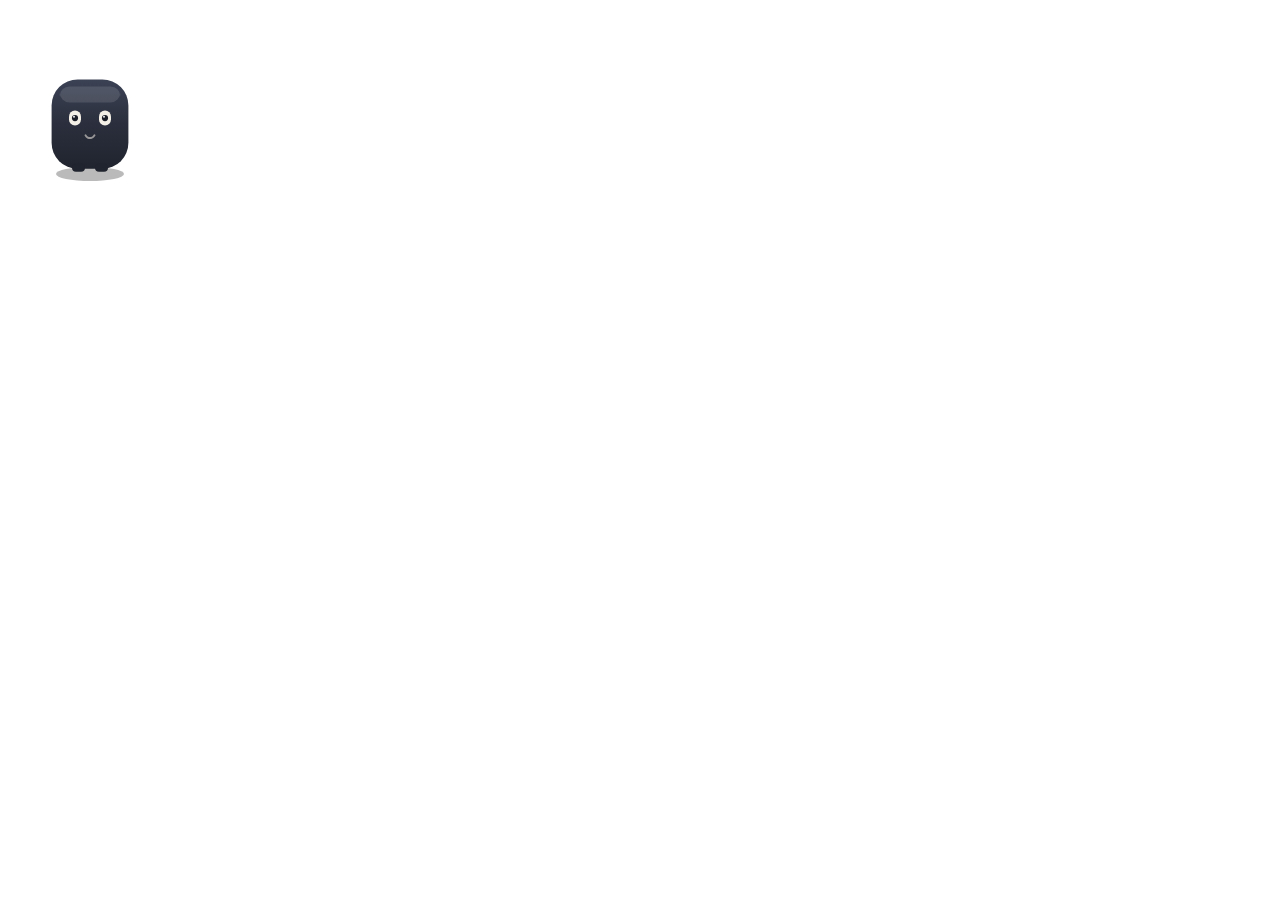
==== src/index.html @ d5052f78 "deskpet v0.1 — private offline desktop creature (Tauri + canvas) Reacts to Claude Code via local hoo" ====
<!doctype html>
<html lang="en">
  <head>
    <meta charset="UTF-8" />
    <meta name="viewport" content="width=device-width, initial-scale=1.0" />
    <link rel="stylesheet" href="styles.css" />
    <title>deskpet</title>
  </head>
  <body>
    <!-- data-tauri-drag-region lets you pick the creature up and move it -->
    <div id="stage" data-tauri-drag-region>
      <canvas id="pet" width="180" height="200"></canvas>
    </div>
    <script src="pet.js"></script>
  </body>
</html>
---- src/styles.css ----
html,
body {
  margin: 0;
  height: 100%;
  background: transparent; /* the window is transparent; only the creature shows */
  overflow: hidden;
  -webkit-user-select: none;
  user-select: none;
  cursor: default;
}

#stage {
  width: 180px;
  height: 200px;
  display: flex;
  align-items: flex-end;
  justify-content: center;
}

#pet {
  width: 180px;
  height: 200px;
  display: block;
}
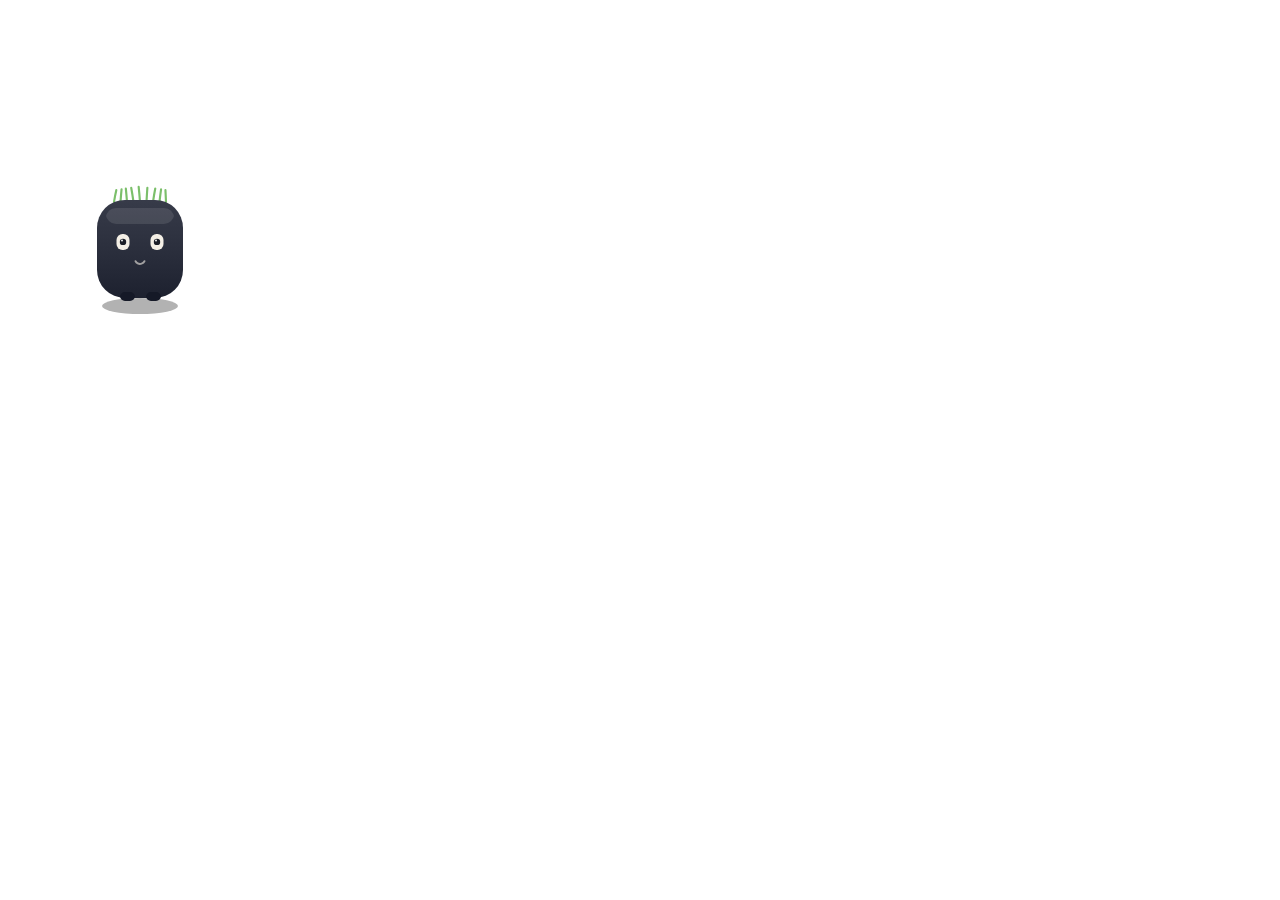
==== commit ea409171: "v2: gentle Tamagotchi — care loop, growth, eyes-follow, hover menu, context-aware talk - Rust contex" ====
--- a/src/index.html
+++ b/src/index.html
@@ -7,9 +7,35 @@
     <title>deskpet</title>
   </head>
   <body>
-    <!-- data-tauri-drag-region lets you pick the creature up and move it -->
-    <div id="stage" data-tauri-drag-region>
-      <canvas id="pet" width="180" height="200"></canvas>
+    <div id="stage">
+      <canvas id="pet" width="280" height="340"></canvas>
+
+      <!-- speech bubble -->
+      <div id="bubble" class="hidden"></div>
+
+      <!-- hover menu -->
+      <div id="menu" class="hidden">
+        <button class="mbtn" data-act="food" title="Feed">
+          <svg viewBox="0 0 20 20" fill="none" stroke="currentColor" stroke-width="1.6"><path d="M10 6c-1-2-4-2.5-5.5-1S3 9 4.5 12 9 17 10 17s4-2 5.5-5 .5-5.5-1-7-4.5-1-4.5 1"/><path d="M10 6c0-2 1.2-3.2 3-3.4"/></svg>
+        </button>
+        <button class="mbtn" data-act="water" title="Water">
+          <svg viewBox="0 0 20 20" fill="none" stroke="currentColor" stroke-width="1.6"><path d="M10 3s5 5.5 5 9a5 5 0 01-10 0c0-3.5 5-9 5-9z"/></svg>
+        </button>
+        <button class="mbtn" data-act="pet" title="Pet">
+          <svg viewBox="0 0 20 20" fill="none" stroke="currentColor" stroke-width="1.6"><path d="M6 11V5.5a1.3 1.3 0 012.6 0M8.6 10V4.3a1.3 1.3 0 012.6 0M11.2 10V5a1.3 1.3 0 012.6 0v6.5c0 3-2 5.5-5 5.5-2 0-3.2-1-4.2-2.5L3 12c-.5-1 .8-2.2 1.8-1.2L6 12"/></svg>
+        </button>
+        <button class="mbtn" data-act="edit" title="Edit">
+          <svg viewBox="0 0 20 20" fill="none" stroke="currentColor" stroke-width="1.6"><circle cx="10" cy="10" r="2.6"/><path d="M10 3v2M10 15v2M3 10h2M15 10h2M5 5l1.5 1.5M13.5 13.5L15 15M15 5l-1.5 1.5M6.5 13.5L5 15"/></svg>
+        </button>
+      </div>
+
+      <!-- edit panel -->
+      <div id="edit" class="hidden">
+        <div class="row"><span>body</span><input type="color" id="bodyc" /></div>
+        <div class="row"><span>hair</span><input type="color" id="hairc" /></div>
+        <div class="row"><span>size</span><button id="sizeDown">–</button><button id="sizeUp">+</button></div>
+        <button id="editDone">done</button>
+      </div>
     </div>
     <script src="pet.js"></script>
   </body>
--- a/src/styles.css
+++ b/src/styles.css
@@ -2,23 +2,138 @@
 body {
   margin: 0;
   height: 100%;
-  background: transparent; /* the window is transparent; only the creature shows */
+  background: transparent;
   overflow: hidden;
   -webkit-user-select: none;
   user-select: none;
   cursor: default;
+  font: 12px/1.35 -apple-system, BlinkMacSystemFont, system-ui, sans-serif;
+  color: #f4efe6;
 }
 
 #stage {
-  width: 180px;
-  height: 200px;
-  display: flex;
-  align-items: flex-end;
-  justify-content: center;
+  position: relative;
+  width: 280px;
+  height: 340px;
 }
 
 #pet {
-  width: 180px;
-  height: 200px;
-  display: block;
+  position: absolute;
+  inset: 0;
+  width: 280px;
+  height: 340px;
 }
+
+.hidden {
+  display: none !important;
+}
+
+/* speech bubble */
+#bubble {
+  position: absolute;
+  left: 50%;
+  top: 40px;
+  transform: translateX(-50%);
+  max-width: 210px;
+  padding: 8px 12px;
+  background: rgba(20, 22, 30, 0.92);
+  border: 1px solid rgba(255, 255, 255, 0.12);
+  border-radius: 13px;
+  text-align: center;
+  box-shadow: 0 8px 22px -10px rgba(0, 0, 0, 0.7);
+  animation: pop 0.22s cubic-bezier(0.2, 0.8, 0.2, 1);
+}
+#bubble::after {
+  content: "";
+  position: absolute;
+  left: 50%;
+  bottom: -6px;
+  transform: translateX(-50%) rotate(45deg);
+  width: 10px;
+  height: 10px;
+  background: rgba(20, 22, 30, 0.92);
+  border-right: 1px solid rgba(255, 255, 255, 0.12);
+  border-bottom: 1px solid rgba(255, 255, 255, 0.12);
+}
+@keyframes pop {
+  from { opacity: 0; transform: translateX(-50%) scale(0.85) translateY(4px); }
+}
+
+/* hover menu — a row of round buttons above the creature */
+#menu {
+  position: absolute;
+  left: 50%;
+  top: 96px;
+  transform: translateX(-50%);
+  display: flex;
+  gap: 8px;
+  animation: pop 0.18s cubic-bezier(0.2, 0.8, 0.2, 1);
+}
+.mbtn {
+  width: 40px;
+  height: 40px;
+  padding: 0;
+  border-radius: 50%;
+  border: 1px solid rgba(255, 255, 255, 0.14);
+  background: rgba(24, 26, 34, 0.94);
+  color: #f4efe6;
+  display: grid;
+  place-items: center;
+  cursor: pointer;
+  box-shadow: 0 6px 16px -8px rgba(0, 0, 0, 0.7);
+  transition: transform 0.1s, background 0.1s;
+}
+.mbtn svg { width: 20px; height: 20px; }
+.mbtn:hover { transform: translateY(-2px); background: rgba(40, 43, 54, 0.96); }
+.mbtn:active { transform: translateY(0) scale(0.94); }
+
+/* edit panel */
+#edit {
+  position: absolute;
+  left: 50%;
+  top: 84px;
+  transform: translateX(-50%);
+  width: 168px;
+  padding: 12px;
+  background: rgba(20, 22, 30, 0.96);
+  border: 1px solid rgba(255, 255, 255, 0.12);
+  border-radius: 14px;
+  box-shadow: 0 10px 26px -10px rgba(0, 0, 0, 0.8);
+  animation: pop 0.18s cubic-bezier(0.2, 0.8, 0.2, 1);
+}
+#edit .row {
+  display: flex;
+  align-items: center;
+  justify-content: space-between;
+  margin-bottom: 9px;
+}
+#edit .row span { color: #9c968a; letter-spacing: 0.02em; }
+#edit input[type="color"] {
+  width: 40px;
+  height: 24px;
+  padding: 0;
+  border: 1px solid rgba(255, 255, 255, 0.14);
+  border-radius: 6px;
+  background: none;
+  cursor: pointer;
+}
+#edit button {
+  min-width: 26px;
+  height: 24px;
+  margin-left: 6px;
+  border-radius: 6px;
+  border: 1px solid rgba(255, 255, 255, 0.14);
+  background: rgba(40, 43, 54, 0.9);
+  color: #f4efe6;
+  cursor: pointer;
+}
+#editDone {
+  width: 100%;
+  margin-top: 4px;
+  margin-left: 0;
+  padding: 6px;
+  background: rgba(230, 162, 74, 0.9);
+  color: #1c1408;
+  border: none;
+  font-weight: 600;
+}
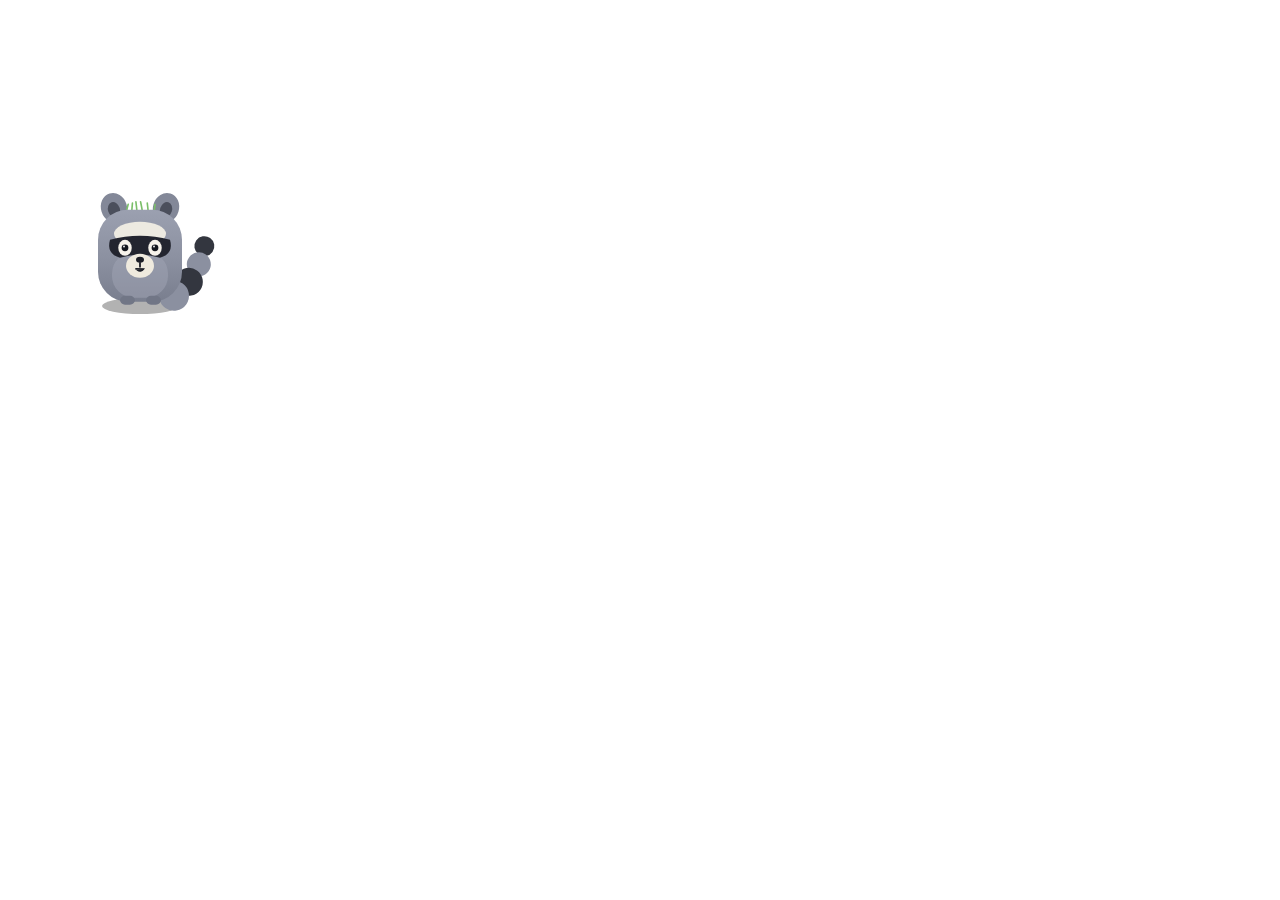
==== commit cabf2b86: "v3: raccoon 🦝 + system-signal moods + idle personality - Original raccoon character (mask, ears, rin" ====
--- a/src/index.html
+++ b/src/index.html
@@ -8,7 +8,7 @@
   </head>
   <body>
     <div id="stage">
-      <canvas id="pet" width="280" height="340"></canvas>
+      <canvas id="pet" width="280" height="340" data-tauri-drag-region></canvas>
 
       <!-- speech bubble -->
       <div id="bubble" class="hidden"></div>
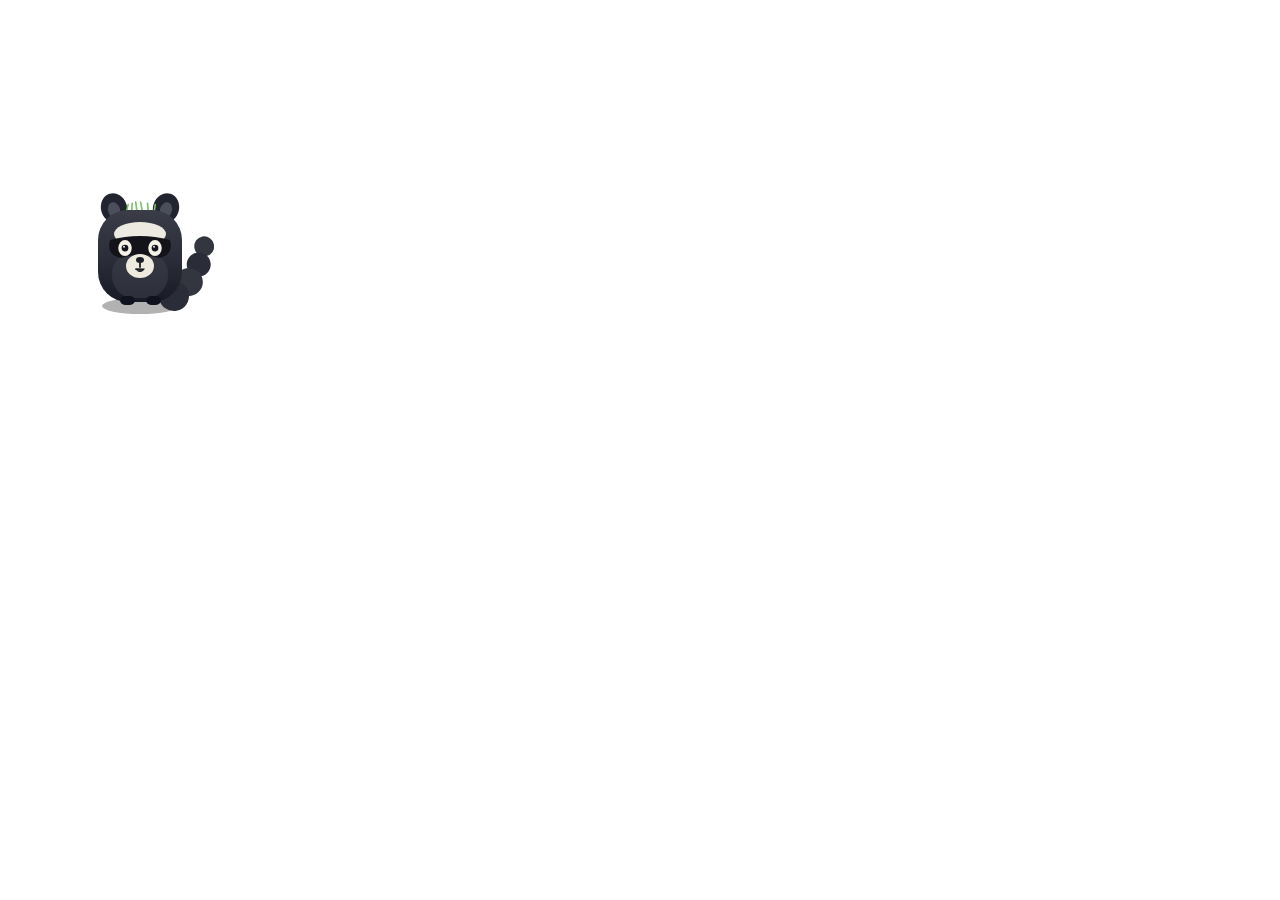
==== commit 4f8f1a44: "Bandit: he crawls now + cartoon bubble + light/dark/OS themes + polish - Autonomous wander: paces sl" ====
--- a/src/index.html
+++ b/src/index.html
@@ -33,7 +33,8 @@
       <div id="edit" class="hidden">
         <div class="row"><span>body</span><input type="color" id="bodyc" /></div>
         <div class="row"><span>hair</span><input type="color" id="hairc" /></div>
-        <div class="row"><span>size</span><button id="sizeDown">–</button><button id="sizeUp">+</button></div>
+        <div class="row"><span>size</span><span class="stepper"><button id="sizeDown">–</button><button id="sizeUp">+</button></span></div>
+        <div class="row"><span>theme</span><span class="seg" id="themeSeg"><button data-theme="os">OS</button><button data-theme="light">Light</button><button data-theme="dark">Dark</button></span></div>
         <button id="editDone">done</button>
       </div>
     </div>
--- a/src/styles.css
+++ b/src/styles.css
@@ -8,132 +8,110 @@
   user-select: none;
   cursor: default;
   font: 12px/1.35 -apple-system, BlinkMacSystemFont, system-ui, sans-serif;
-  color: #f4efe6;
+  color: var(--ui-fg);
 }
 
-#stage {
-  position: relative;
-  width: 280px;
-  height: 340px;
+/* ---- theme tokens: dark default, light via OS, or forced by data-theme ---- */
+:root {
+  --ui-bg: rgba(26, 28, 36, 0.95);
+  --ui-fg: #f4efe6;
+  --ui-border: rgba(255, 255, 255, 0.18);
+  --ui-shadow: rgba(0, 0, 0, 0.55);
+  --bub-bg: #23252e;
+  --bub-fg: #f6f2ea;
+  --bub-ink: #f0ece3; /* the bold cartoon outline */
+  --accent: #e6a24a;
+}
+@media (prefers-color-scheme: light) {
+  :root {
+    --ui-bg: #ffffff; --ui-fg: #20222a; --ui-border: #20222a; --ui-shadow: rgba(0, 0, 0, 0.25);
+    --bub-bg: #ffffff; --bub-fg: #20222a; --bub-ink: #20222a;
+  }
+}
+body[data-theme="dark"] {
+  --ui-bg: rgba(26, 28, 36, 0.95); --ui-fg: #f4efe6; --ui-border: rgba(255, 255, 255, 0.18); --ui-shadow: rgba(0, 0, 0, 0.55);
+  --bub-bg: #23252e; --bub-fg: #f6f2ea; --bub-ink: #f0ece3;
+}
+body[data-theme="light"] {
+  --ui-bg: #ffffff; --ui-fg: #20222a; --ui-border: #20222a; --ui-shadow: rgba(0, 0, 0, 0.25);
+  --bub-bg: #ffffff; --bub-fg: #20222a; --bub-ink: #20222a;
 }
 
-#pet {
-  position: absolute;
-  inset: 0;
-  width: 280px;
-  height: 340px;
-}
+#stage { position: relative; width: 280px; height: 340px; }
+#pet { position: absolute; inset: 0; width: 280px; height: 340px; }
+.hidden { display: none !important; }
 
-.hidden {
-  display: none !important;
-}
-
-/* speech bubble */
+/* ---- cartoon speech bubble ---- */
 #bubble {
   position: absolute;
   left: 50%;
-  top: 40px;
+  top: 92px;
   transform: translateX(-50%);
-  max-width: 210px;
-  padding: 8px 12px;
-  background: rgba(20, 22, 30, 0.92);
-  border: 1px solid rgba(255, 255, 255, 0.12);
-  border-radius: 13px;
+  max-width: 208px;
+  padding: 9px 14px;
+  background: var(--bub-bg);
+  color: var(--bub-fg);
+  border: 3px solid var(--bub-ink);
+  border-radius: 20px;
+  font-weight: 700;
   text-align: center;
-  box-shadow: 0 8px 22px -10px rgba(0, 0, 0, 0.7);
-  animation: pop 0.22s cubic-bezier(0.2, 0.8, 0.2, 1);
+  box-shadow: 0 3px 9px -2px rgba(0, 0, 0, 0.5);
+  animation: pop 0.22s cubic-bezier(0.2, 0.9, 0.2, 1.3);
 }
+/* outlined comic tail — a fat outline triangle with the fill triangle on top */
+#bubble::before,
 #bubble::after {
   content: "";
   position: absolute;
   left: 50%;
-  bottom: -6px;
-  transform: translateX(-50%) rotate(45deg);
-  width: 10px;
-  height: 10px;
-  background: rgba(20, 22, 30, 0.92);
-  border-right: 1px solid rgba(255, 255, 255, 0.12);
-  border-bottom: 1px solid rgba(255, 255, 255, 0.12);
+  width: 0;
+  height: 0;
+  border-left: 13px solid transparent;
+  border-right: 13px solid transparent;
 }
-@keyframes pop {
-  from { opacity: 0; transform: translateX(-50%) scale(0.85) translateY(4px); }
-}
+#bubble::before { bottom: -19px; transform: translateX(-50%); border-top: 19px solid var(--bub-ink); }
+#bubble::after { bottom: -12px; transform: translateX(-50%); border-top: 14px solid var(--bub-bg); }
+@keyframes pop { from { opacity: 0; transform: translateX(-50%) scale(0.8) translateY(6px); } }
 
-/* hover menu — a row of round buttons above the creature */
+/* ---- hover menu (hugs just above him) ---- */
 #menu {
   position: absolute;
   left: 50%;
-  top: 96px;
+  top: 132px;
   transform: translateX(-50%);
   display: flex;
   gap: 8px;
-  animation: pop 0.18s cubic-bezier(0.2, 0.8, 0.2, 1);
+  animation: pop 0.18s cubic-bezier(0.2, 0.9, 0.2, 1.3);
 }
 .mbtn {
-  width: 40px;
-  height: 40px;
-  padding: 0;
+  width: 40px; height: 40px; padding: 0;
   border-radius: 50%;
-  border: 1px solid rgba(255, 255, 255, 0.14);
-  background: rgba(24, 26, 34, 0.94);
-  color: #f4efe6;
-  display: grid;
-  place-items: center;
-  cursor: pointer;
-  box-shadow: 0 6px 16px -8px rgba(0, 0, 0, 0.7);
-  transition: transform 0.1s, background 0.1s;
+  border: 2px solid var(--ui-border);
+  background: var(--ui-bg);
+  color: var(--ui-fg);
+  display: grid; place-items: center; cursor: pointer;
+  box-shadow: 0 4px 12px -4px var(--ui-shadow);
+  transition: transform 0.1s;
 }
 .mbtn svg { width: 20px; height: 20px; }
-.mbtn:hover { transform: translateY(-2px); background: rgba(40, 43, 54, 0.96); }
-.mbtn:active { transform: translateY(0) scale(0.94); }
+.mbtn:hover { transform: translateY(-2px); }
+.mbtn:active { transform: scale(0.94); }
 
-/* edit panel */
+/* ---- edit panel ---- */
 #edit {
   position: absolute;
-  left: 50%;
-  top: 84px;
-  transform: translateX(-50%);
-  width: 168px;
-  padding: 12px;
-  background: rgba(20, 22, 30, 0.96);
-  border: 1px solid rgba(255, 255, 255, 0.12);
-  border-radius: 14px;
-  box-shadow: 0 10px 26px -10px rgba(0, 0, 0, 0.8);
-  animation: pop 0.18s cubic-bezier(0.2, 0.8, 0.2, 1);
+  left: 50%; top: 86px; transform: translateX(-50%);
+  width: 184px; padding: 12px;
+  background: var(--ui-bg); color: var(--ui-fg);
+  border: 2px solid var(--ui-border); border-radius: 16px;
+  box-shadow: 0 10px 26px -10px var(--ui-shadow);
+  animation: pop 0.18s cubic-bezier(0.2, 0.9, 0.2, 1.3);
 }
-#edit .row {
-  display: flex;
-  align-items: center;
-  justify-content: space-between;
-  margin-bottom: 9px;
-}
-#edit .row span { color: #9c968a; letter-spacing: 0.02em; }
-#edit input[type="color"] {
-  width: 40px;
-  height: 24px;
-  padding: 0;
-  border: 1px solid rgba(255, 255, 255, 0.14);
-  border-radius: 6px;
-  background: none;
-  cursor: pointer;
-}
-#edit button {
-  min-width: 26px;
-  height: 24px;
-  margin-left: 6px;
-  border-radius: 6px;
-  border: 1px solid rgba(255, 255, 255, 0.14);
-  background: rgba(40, 43, 54, 0.9);
-  color: #f4efe6;
-  cursor: pointer;
-}
-#editDone {
-  width: 100%;
-  margin-top: 4px;
-  margin-left: 0;
-  padding: 6px;
-  background: rgba(230, 162, 74, 0.9);
-  color: #1c1408;
-  border: none;
-  font-weight: 600;
-}
+#edit .row { display: flex; align-items: center; justify-content: space-between; margin-bottom: 9px; }
+#edit .row span { opacity: 0.65; }
+#edit input[type="color"] { width: 40px; height: 24px; padding: 0; border: 1px solid var(--ui-border); border-radius: 6px; background: none; cursor: pointer; }
+#edit .seg { display: flex; gap: 4px; }
+#edit .seg button, #edit .stepper button { height: 24px; padding: 0 8px; border-radius: 7px; border: 1px solid var(--ui-border); background: transparent; color: var(--ui-fg); cursor: pointer; font-size: 11px; }
+#edit .seg button.on { background: var(--accent); color: #1c1408; border-color: var(--accent); font-weight: 700; }
+#edit .stepper button { min-width: 26px; margin-left: 6px; }
+#editDone { width: 100%; margin-top: 4px; height: 28px; background: var(--accent); color: #1c1408; border: none; border-radius: 8px; font-weight: 700; cursor: pointer; }
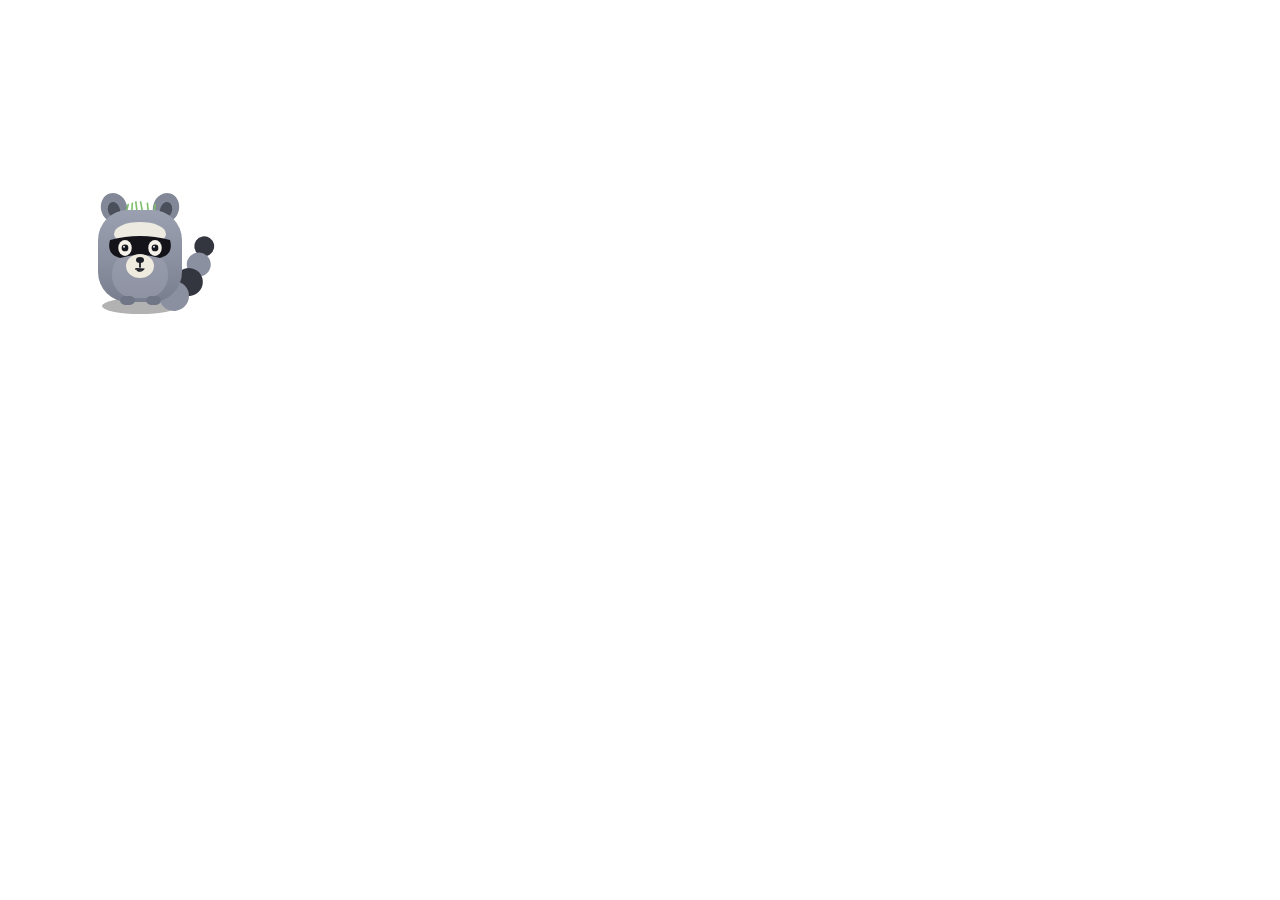
==== commit 726115b8: "Bandit v0.2: full-perimeter roaming, Pomodoro buddy, theme-driven coat, chatter toggle - Roam: wande" ====
--- a/src/index.html
+++ b/src/index.html
@@ -24,6 +24,9 @@
         <button class="mbtn" data-act="pet" title="Pet">
           <svg viewBox="0 0 20 20" fill="none" stroke="currentColor" stroke-width="1.6"><path d="M6 11V5.5a1.3 1.3 0 012.6 0M8.6 10V4.3a1.3 1.3 0 012.6 0M11.2 10V5a1.3 1.3 0 012.6 0v6.5c0 3-2 5.5-5 5.5-2 0-3.2-1-4.2-2.5L3 12c-.5-1 .8-2.2 1.8-1.2L6 12"/></svg>
         </button>
+        <button class="mbtn" data-act="focus" title="Focus timer">
+          <svg viewBox="0 0 20 20" fill="none" stroke="currentColor" stroke-width="1.6"><circle cx="10" cy="11" r="6.5"/><path d="M10 7.5V11l2.5 1.5"/><path d="M7.5 2.5h5M10 2.5v2"/></svg>
+        </button>
         <button class="mbtn" data-act="edit" title="Edit">
           <svg viewBox="0 0 20 20" fill="none" stroke="currentColor" stroke-width="1.6"><circle cx="10" cy="10" r="2.6"/><path d="M10 3v2M10 15v2M3 10h2M15 10h2M5 5l1.5 1.5M13.5 13.5L15 15M15 5l-1.5 1.5M6.5 13.5L5 15"/></svg>
         </button>
@@ -35,6 +38,7 @@
         <div class="row"><span>hair</span><input type="color" id="hairc" /></div>
         <div class="row"><span>size</span><span class="stepper"><button id="sizeDown">–</button><button id="sizeUp">+</button></span></div>
         <div class="row"><span>theme</span><span class="seg" id="themeSeg"><button data-theme="os">OS</button><button data-theme="light">Light</button><button data-theme="dark">Dark</button></span></div>
+        <div class="row"><span>chatter</span><button id="chatterBtn">on</button></div>
         <button id="editDone">done</button>
       </div>
     </div>
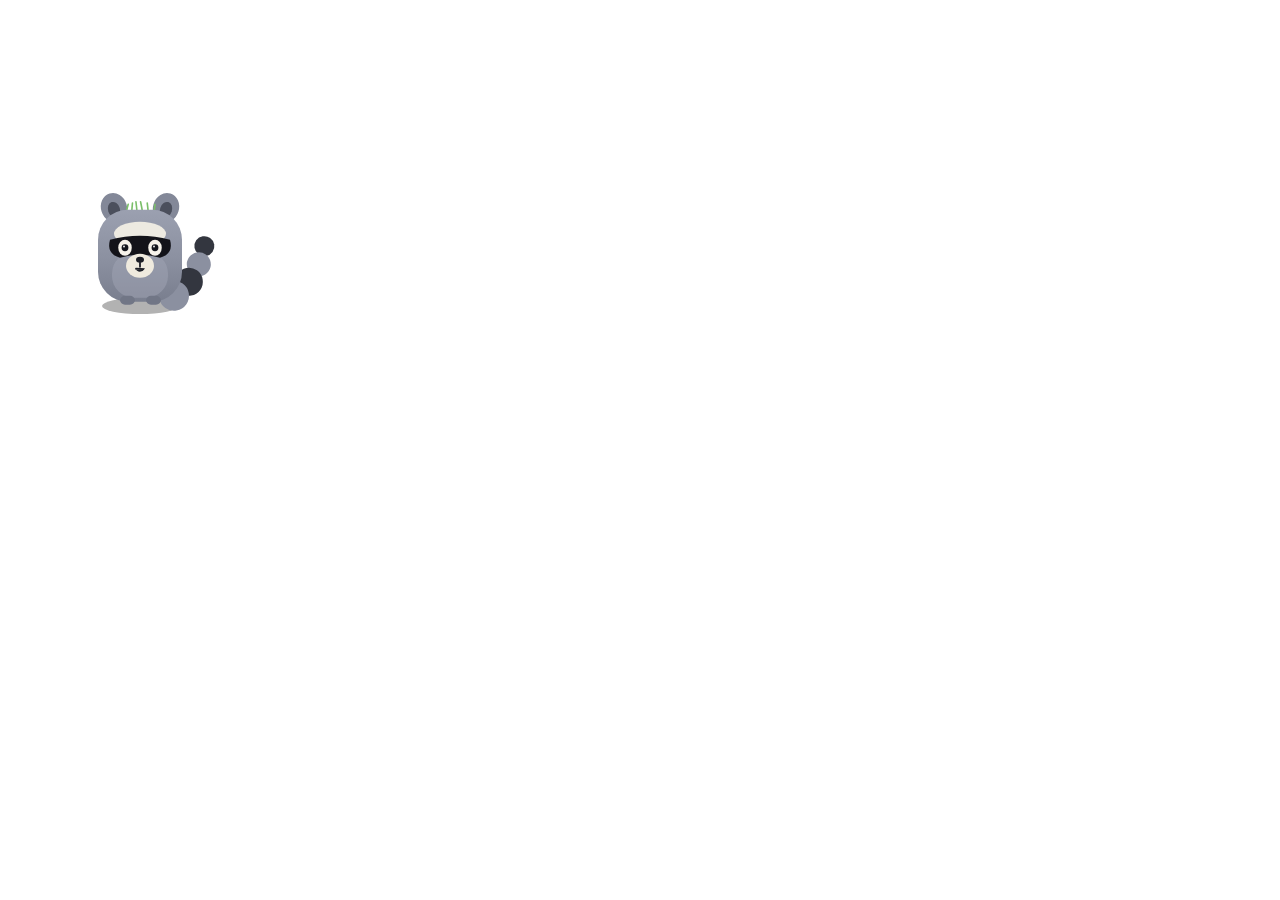
==== commit c4f766da: "Bandit 0.3: click reactions (poke/flail), Do-Not-Disturb, groove + reviewing states - Double-click t" ====
--- a/src/index.html
+++ b/src/index.html
@@ -39,6 +39,7 @@
         <div class="row"><span>size</span><span class="stepper"><button id="sizeDown">–</button><button id="sizeUp">+</button></span></div>
         <div class="row"><span>theme</span><span class="seg" id="themeSeg"><button data-theme="os">OS</button><button data-theme="light">Light</button><button data-theme="dark">Dark</button></span></div>
         <div class="row"><span>chatter</span><button id="chatterBtn">on</button></div>
+        <div class="row"><span>quiet mode</span><button id="dndBtn">off</button></div>
         <button id="editDone">done</button>
       </div>
     </div>
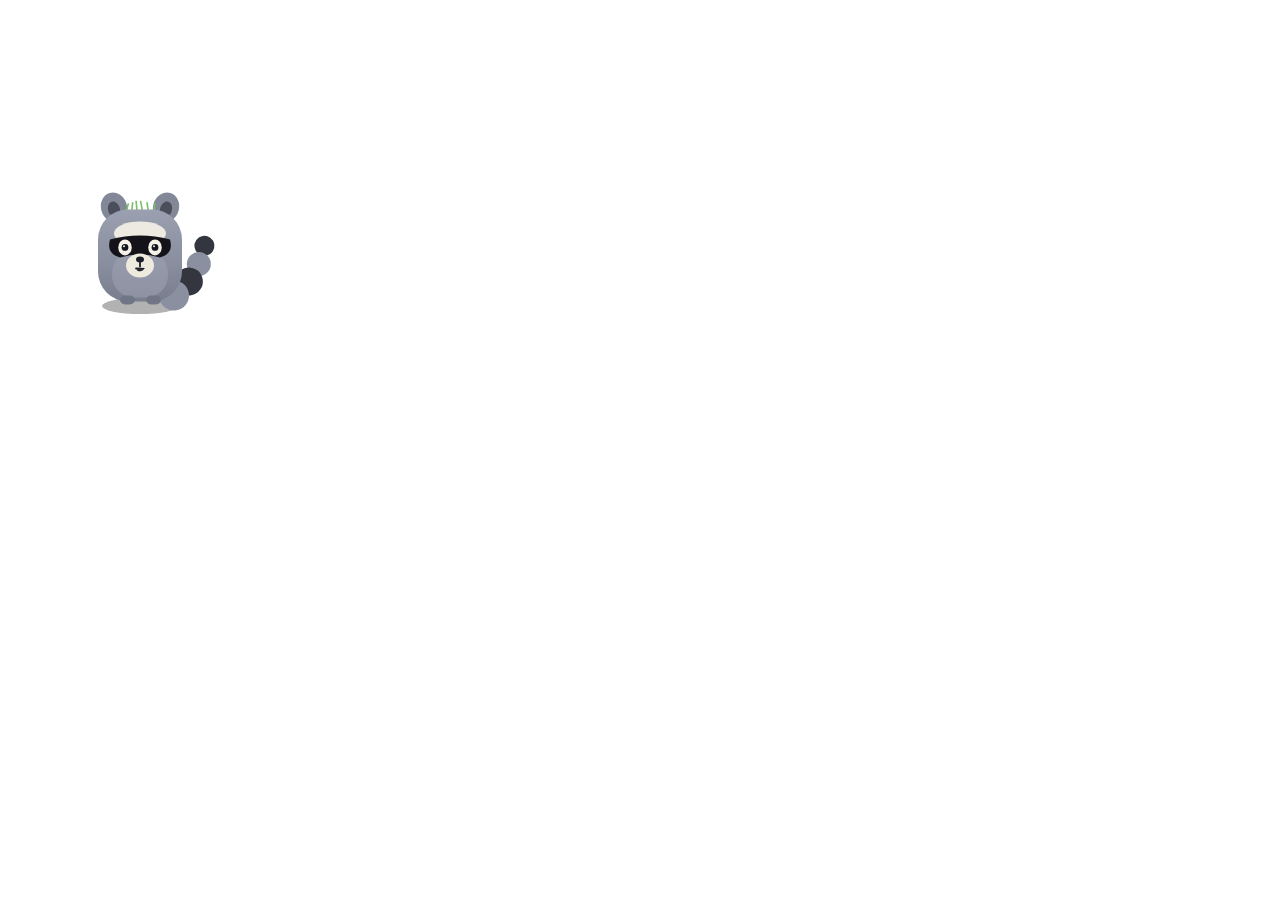
==== commit ebef1960: "Bandit 0.4: roam toggle (Dock default / Free wander) + session-log hero image - New 'roam' setting i" ====
--- a/src/index.html
+++ b/src/index.html
@@ -40,6 +40,7 @@
         <div class="row"><span>theme</span><span class="seg" id="themeSeg"><button data-theme="os">OS</button><button data-theme="light">Light</button><button data-theme="dark">Dark</button></span></div>
         <div class="row"><span>chatter</span><button id="chatterBtn">on</button></div>
         <div class="row"><span>quiet mode</span><button id="dndBtn">off</button></div>
+        <div class="row"><span>roam</span><span class="seg" id="roamSeg"><button data-roam="dock">Dock</button><button data-roam="free">Free</button></span></div>
         <button id="editDone">done</button>
       </div>
     </div>
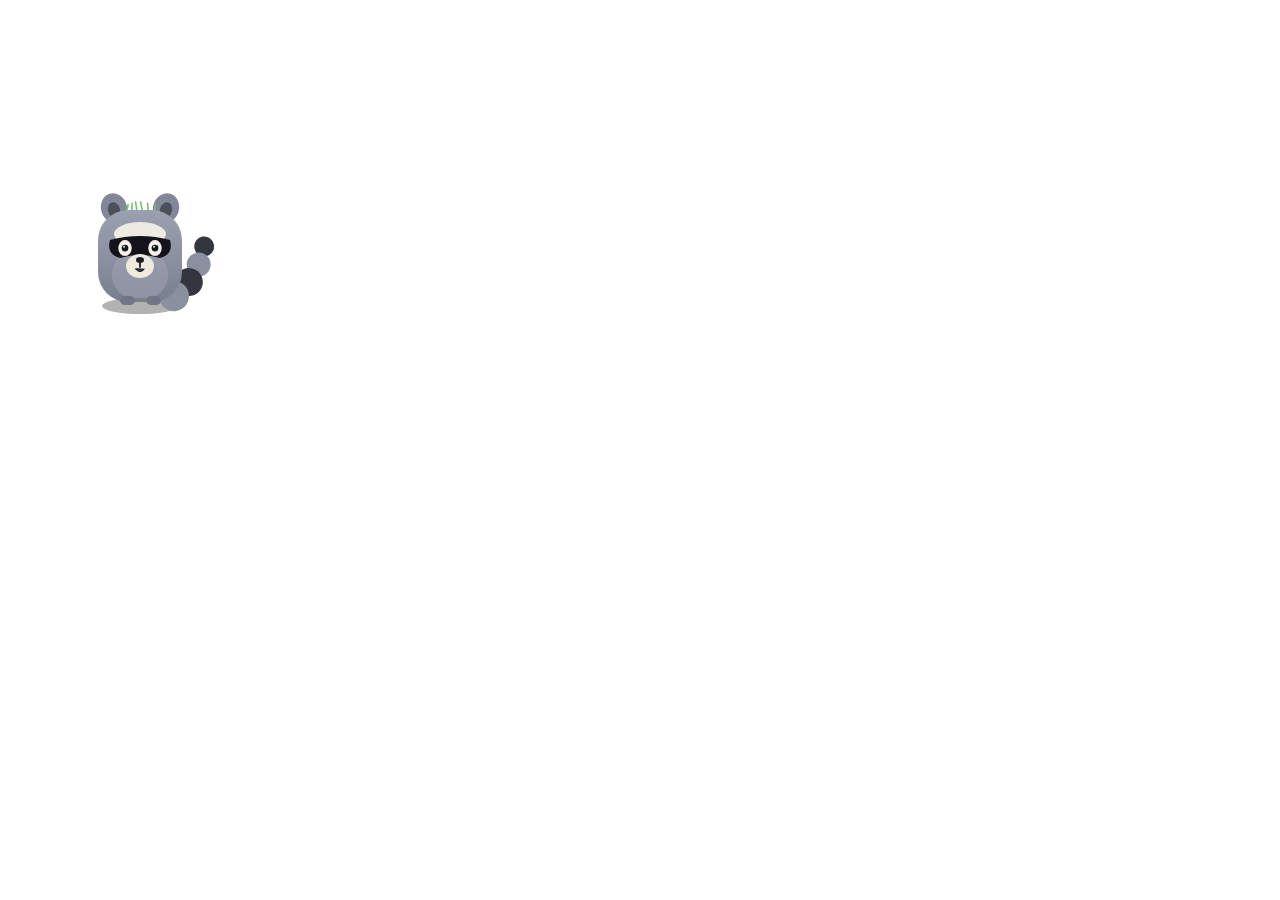
==== commit a029cbab: "add permission bubble — approve or deny agent tool calls from Bandit A PreToolUse hook writes the pe" ====
--- a/src/index.html
+++ b/src/index.html
@@ -12,6 +12,17 @@
 
       <!-- speech bubble -->
       <div id="bubble" class="hidden"></div>
+
+      <!-- permission card (Claude Code asks; you answer from here) -->
+      <div id="perm" class="hidden">
+        <div class="perm-head">Claude wants to run</div>
+        <div class="perm-tool"><span id="permTool">Bash</span></div>
+        <div class="perm-detail" id="permDetail"></div>
+        <div class="perm-actions">
+          <button id="permDeny" class="perm-deny">Deny</button>
+          <button id="permAllow" class="perm-allow">Allow</button>
+        </div>
+      </div>
 
       <!-- hover menu -->
       <div id="menu" class="hidden">
--- a/src/styles.css
+++ b/src/styles.css
@@ -40,6 +40,64 @@
 #stage { position: relative; width: 280px; height: 340px; }
 #pet { position: absolute; inset: 0; width: 280px; height: 340px; }
 .hidden { display: none !important; }
+
+/* ---- permission card: Claude asks, you answer from Bandit ---- */
+#perm {
+  position: absolute;
+  left: 50%;
+  top: 40px;
+  transform: translateX(-50%);
+  width: 232px;
+  box-sizing: border-box;
+  padding: 12px 13px 11px;
+  background: var(--ui-bg);
+  color: var(--ui-fg);
+  border: 1.5px solid var(--ui-border);
+  border-radius: 14px;
+  box-shadow: 0 14px 30px -10px var(--ui-shadow);
+  backdrop-filter: blur(8px);
+  -webkit-app-region: no-drag;
+  z-index: 40;
+  animation: perm-pop 0.16s ease-out;
+}
+@keyframes perm-pop {
+  from { opacity: 0; transform: translateX(-50%) translateY(4px) scale(0.96); }
+  to   { opacity: 1; transform: translateX(-50%) translateY(0) scale(1); }
+}
+.perm-head {
+  font-size: 10.5px;
+  letter-spacing: 0.04em;
+  text-transform: uppercase;
+  opacity: 0.6;
+}
+.perm-tool { margin-top: 3px; font-size: 15px; font-weight: 700; }
+.perm-detail {
+  margin-top: 5px;
+  font: 11px/1.35 ui-monospace, SFMono-Regular, Menlo, monospace;
+  color: var(--ui-fg);
+  opacity: 0.82;
+  max-height: 54px;
+  overflow: hidden;
+  word-break: break-word;
+  white-space: pre-wrap;
+}
+.perm-detail:empty { display: none; }
+.perm-actions { display: flex; gap: 7px; margin-top: 11px; }
+.perm-actions button {
+  flex: 1;
+  padding: 7px 0;
+  border-radius: 9px;
+  font-size: 12.5px;
+  font-weight: 650;
+  cursor: pointer;
+  border: 1.5px solid var(--ui-border);
+  transition: filter 0.12s, transform 0.06s;
+}
+.perm-actions button:active { transform: translateY(1px); }
+.perm-allow { background: #3fb950; border-color: #359042 !important; color: #08240e; }
+.perm-deny { background: transparent; color: var(--ui-fg); }
+.perm-allow:hover { filter: brightness(1.06); }
+.perm-deny:hover { filter: brightness(1.2); background: rgba(127, 127, 127, 0.12); }
 
 /* ---- cartoon speech bubble ---- */
 #bubble {
